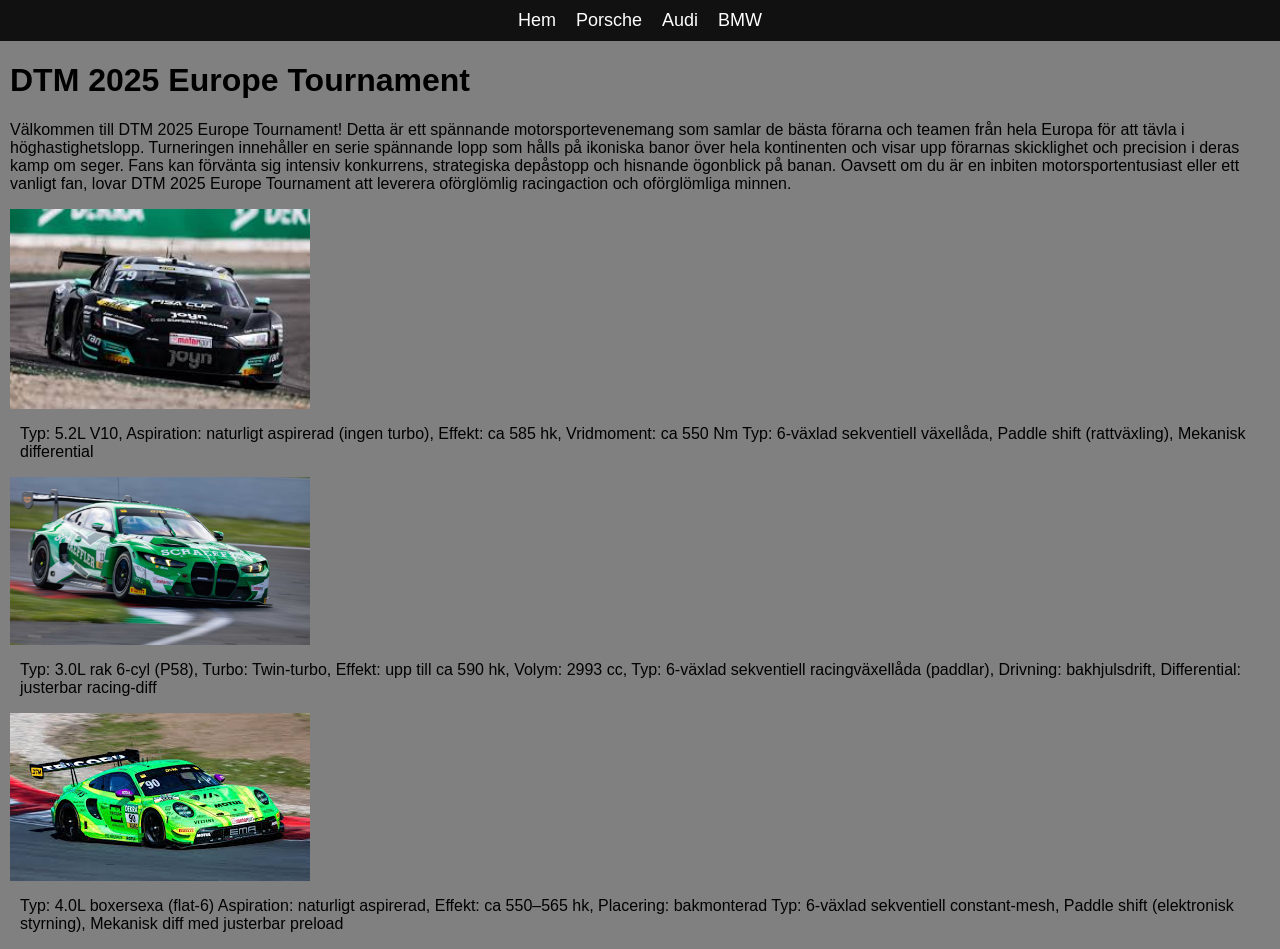
==== index.html @ 0d8f29cf "första lektionen" ====
<!DOCTYPE html>
<html lang="en">
<head>
    <meta charset="UTF-8">
    <meta name="viewport" content="width=device-width, initial-scale=1.0">
    <title>DTM Shops</title>
    <link rel="stylesheet" href="style.css">
</head>
<body>
    <nav>
    <ul>
        <li><a href="#">Hem</a></li>
        <li><a href="#">Porsche</a></li>
        <li><a href="#">Audi</a></li>
        <li><a href="#">BMW</a></li>
    </ul>
</nav>

    <h1>DTM 2025 Europe Tournament</h1>
    <p>Välkommen till DTM 2025 Europe Tournament! Detta är ett spännande motorsportevenemang som samlar de bästa förarna och teamen från hela Europa för att tävla i höghastighetslopp. Turneringen innehåller en serie spännande lopp som hålls på ikoniska banor över hela kontinenten och visar upp förarnas skicklighet och precision i deras kamp om seger. Fans kan förvänta sig intensiv konkurrens, strategiska depåstopp och hisnande ögonblick på banan. Oavsett om du är en inbiten motorsportentusiast eller ett vanligt fan, lovar DTM 2025 Europe Tournament att leverera oförglömlig racingaction och oförglömliga minnen.</p>

    <div class="Bilar">
    <img src="images/audi.jpg">
    <p id="Audi">Typ: 5.2L V10, Aspiration: naturligt aspirerad (ingen turbo), Effekt: ca 585 hk, Vridmoment: ca 550 Nm Typ: 6-växlad sekventiell växellåda, Paddle shift (rattväxling), Mekanisk differential</p>
    <img src="images/bmw.jpg">
    <p id="Bmw">Typ: 3.0L rak 6-cyl (P58), Turbo: Twin-turbo, Effekt: upp till ca 590 hk, Volym: 2993 cc, Typ: 6-växlad sekventiell racingväxellåda (paddlar), Drivning: bakhjulsdrift, Differential: justerbar racing-diff</p>
    <img src="images/porsche.jpg">
    <p id="Porsche">Typ: 4.0L boxersexa (flat-6) Aspiration: naturligt aspirerad, Effekt: ca 550–565 hk, Placering: bakmonterad Typ: 6-växlad sekventiell constant-mesh, Paddle shift (elektronisk styrning), Mekanisk diff med justerbar preload</p>
</div>

</body>
</html>
---- style.css ----
body {
    background-color: grey;
    margin: 0;
    font-family: Arial, sans-serif;
}

h1, p, .Bilar {
    margin-left: 10px;
    
}

nav {
    background-color: #111;
    padding: 10px 0;
}

nav ul {
    list-style: none;
    display: flex;
    justify-content: center;
    margin: 0;
    padding: 0;
}

nav ul li {
    margin: 0 10px;
}

nav ul li a {
    color: white;
    text-decoration: none;
    font-size: 18px;
    transition: 0.3s;
}

nav ul li a:hover {
    color: #f39c12;
}
.Bilar img {
    width: 300px;
    display: flex;
    gap: 30px;
}
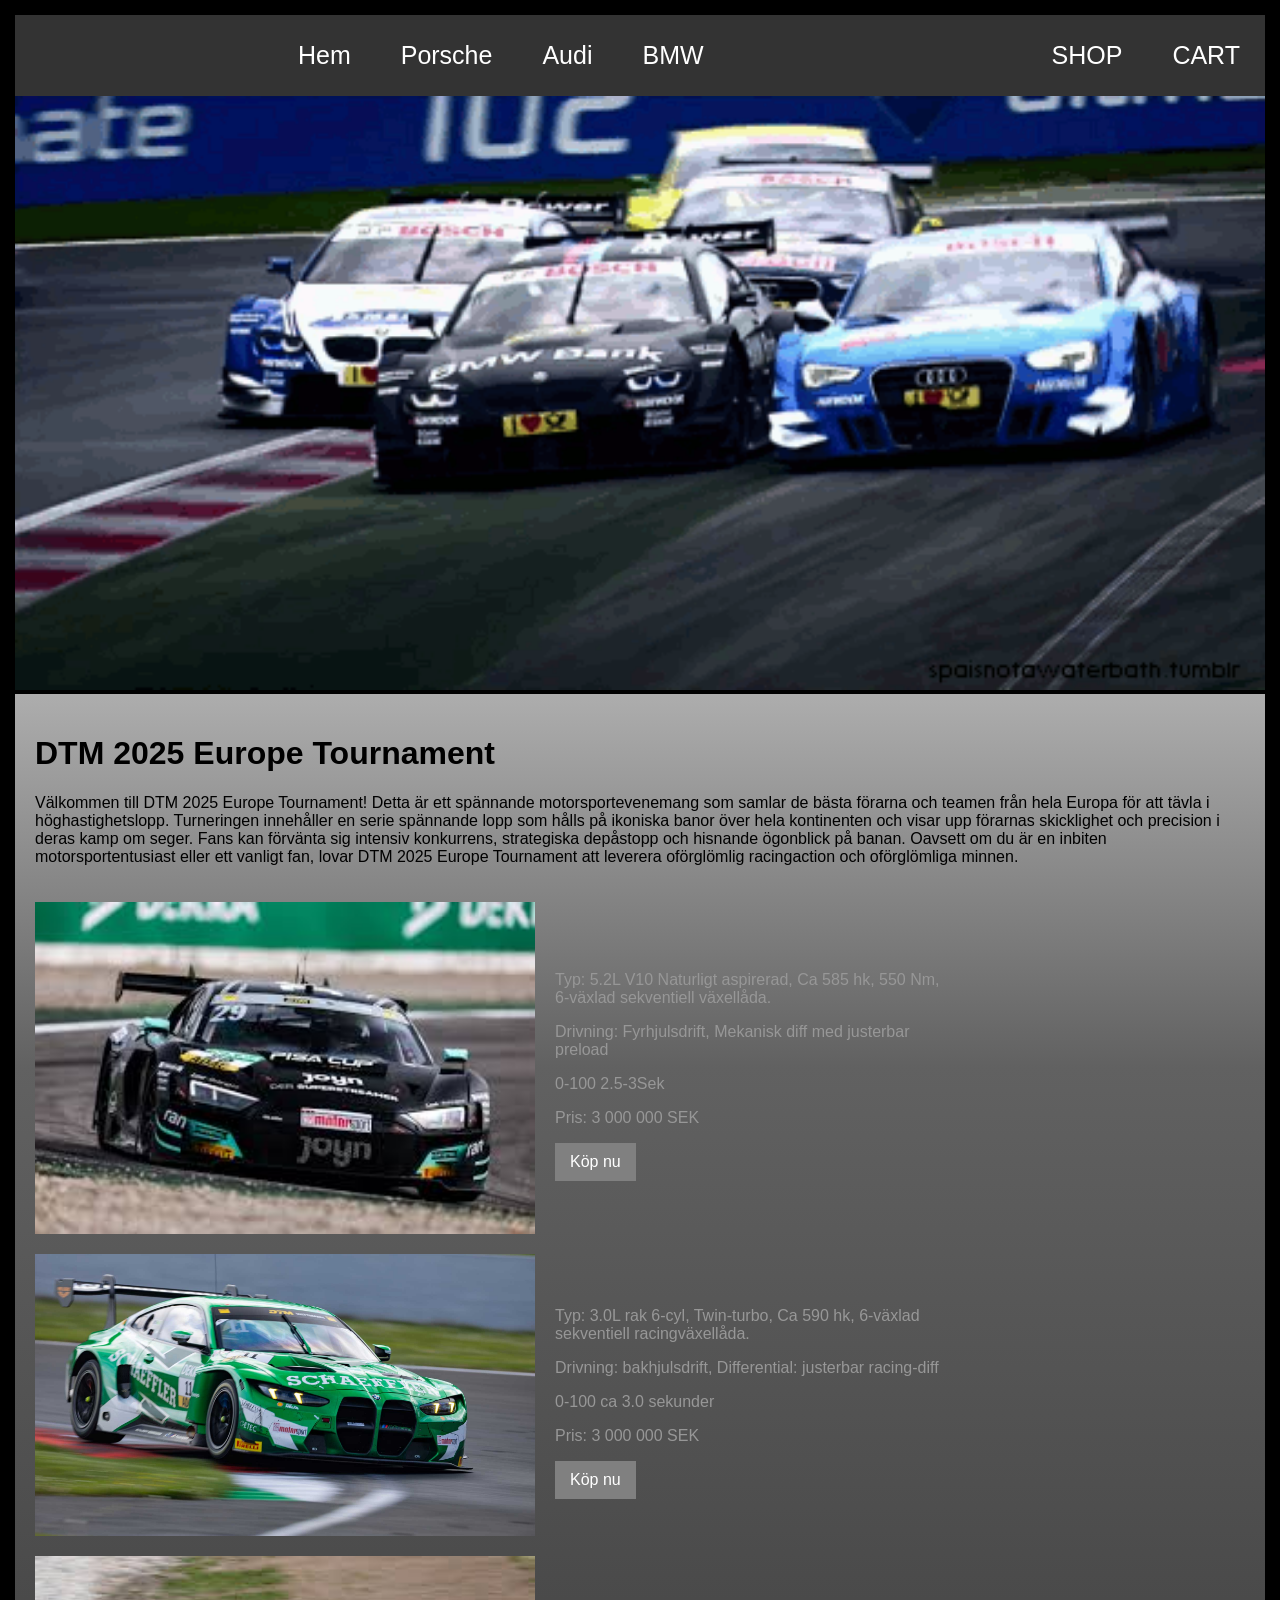
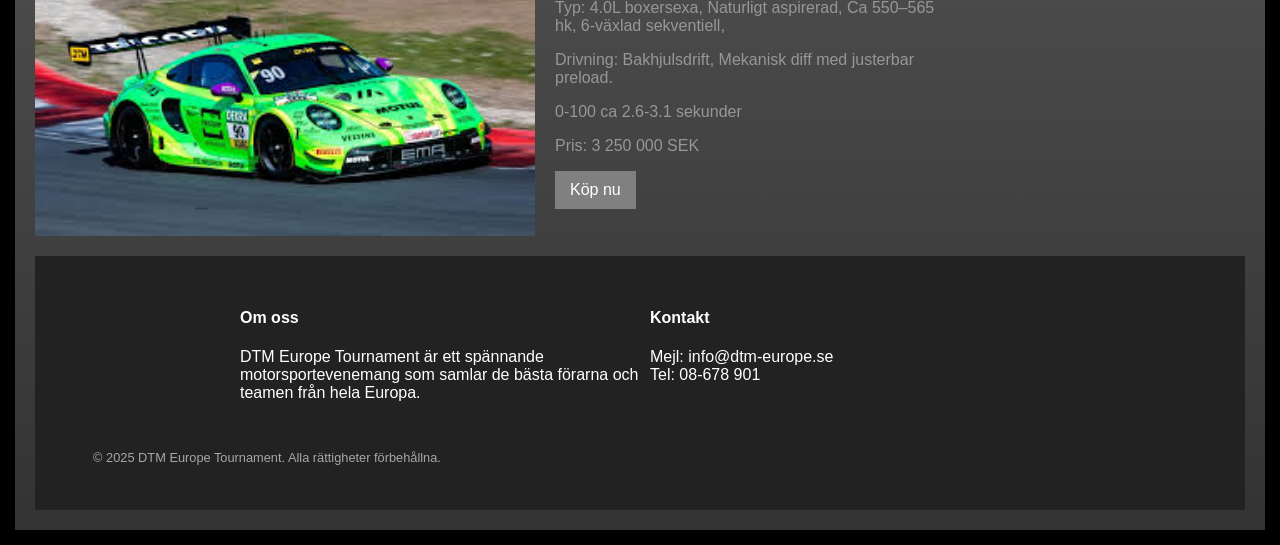
==== commit 99beda78: "24/4 Co-authored-by: Copilot <copilot@github.com>" ====
--- a/index.html
+++ b/index.html
@@ -8,25 +8,71 @@
 </head>
 <body>
     <nav>
-    <ul>
+    <ul class="Menu">
         <li><a href="#">Hem</a></li>
         <li><a href="#">Porsche</a></li>
         <li><a href="#">Audi</a></li>
         <li><a href="#">BMW</a></li>
     </ul>
+
+    <ul class="Shop">
+        <li><a href="#">SHOP</a></li>
+        <li><a href="#">CART</a></li>
+    </ul>
 </nav>
+<div class="banner">
+    <img src="images/HeroDTM.gif" alt="DTM Banner">
+    
+</div>
+    <div class="wrapper">
+        <div class="banner-text">
+        <h1>DTM 2025 Europe Tournament</h1>
+        <p>Välkommen till DTM 2025 Europe Tournament! Detta är ett spännande motorsportevenemang som samlar de bästa förarna och teamen från hela Europa för att tävla i höghastighetslopp. Turneringen innehåller en serie spännande lopp som hålls på ikoniska banor över hela kontinenten och visar upp förarnas skicklighet och precision i deras kamp om seger. Fans kan förvänta sig intensiv konkurrens, strategiska depåstopp och hisnande ögonblick på banan. Oavsett om du är en inbiten motorsportentusiast eller ett vanligt fan, lovar DTM 2025 Europe Tournament att leverera oförglömlig racingaction och oförglömliga minnen.</p>
+    </div>
+        <div class="Bilar">
+            <div class="Bilder"><img src="images/audi.jpg">
+                <div>
+                    <p id="Audi">Typ: 5.2L V10 Naturligt aspirerad, Ca 585 hk, 550 Nm, 6-växlad sekventiell växellåda. </p>
+                    <p id="Audi2">Drivning: Fyrhjulsdrift, Mekanisk diff med justerbar preload</p>
+                    <p>0-100 2.5-3Sek</p>
+                    <p>Pris: 3 000 000 SEK</p>
+                    <button>Köp nu</button>
+                </div>
+            </div>
+        <div class="Bilder"><img src="images/bmw.jpg">
+            <div>
+                <p id="Bmw">Typ: 3.0L rak 6-cyl, Twin-turbo, Ca 590 hk, 6-växlad sekventiell racingväxellåda. </p>
+                <p id="Bmw2"> Drivning: bakhjulsdrift, Differential: justerbar racing-diff</p>
+                <p>0-100 ca 3.0 sekunder</p>
+                <p>Pris: 3 000 000 SEK</p>
+                <button>Köp nu</button>
+            </div>
+            </div><div class="Bilder"><img src="images/porsche.jpg">
+            
+            <div>
+                <p id="Porsche">Typ: 4.0L boxersexa, Naturligt aspirerad, Ca 550–565 hk, 6-växlad sekventiell,</p>
+                <p id="Porsche">Drivning: Bakhjulsdrift, Mekanisk diff med justerbar preload.</p>
+                <p> 0-100 ca 2.6-3.1 sekunder</p>
+                <p>Pris: 3 250 000 SEK</p>
+                <button>Köp nu</button>
+            </div>
+        
+            
+    </div>
+<footer class="bas-footer">
+      <div class="footer-grid">
+        <div>
+          <h4>Om oss</h4>
+             <p>DTM Europe Tournament är ett spännande motorsportevenemang som samlar de bästa förarna och teamen från hela Europa.</p>
+        </div>
+        <div>
+          <h4>Kontakt</h4>
+          <p>Mejl: info@dtm-europe.se<br />Tel: 08-678 901</p>
+        </div>
+      </div>
+      <p class="copy">&copy; 2025 DTM Europe Tournament. Alla rättigheter förbehållna.</p>
+    </footer>
 
-    <h1>DTM 2025 Europe Tournament</h1>
-    <p>Välkommen till DTM 2025 Europe Tournament! Detta är ett spännande motorsportevenemang som samlar de bästa förarna och teamen från hela Europa för att tävla i höghastighetslopp. Turneringen innehåller en serie spännande lopp som hålls på ikoniska banor över hela kontinenten och visar upp förarnas skicklighet och precision i deras kamp om seger. Fans kan förvänta sig intensiv konkurrens, strategiska depåstopp och hisnande ögonblick på banan. Oavsett om du är en inbiten motorsportentusiast eller ett vanligt fan, lovar DTM 2025 Europe Tournament att leverera oförglömlig racingaction och oförglömliga minnen.</p>
-
-    <div class="Bilar">
-    <img src="images/audi.jpg">
-    <p id="Audi">Typ: 5.2L V10, Aspiration: naturligt aspirerad (ingen turbo), Effekt: ca 585 hk, Vridmoment: ca 550 Nm Typ: 6-växlad sekventiell växellåda, Paddle shift (rattväxling), Mekanisk differential</p>
-    <img src="images/bmw.jpg">
-    <p id="Bmw">Typ: 3.0L rak 6-cyl (P58), Turbo: Twin-turbo, Effekt: upp till ca 590 hk, Volym: 2993 cc, Typ: 6-växlad sekventiell racingväxellåda (paddlar), Drivning: bakhjulsdrift, Differential: justerbar racing-diff</p>
-    <img src="images/porsche.jpg">
-    <p id="Porsche">Typ: 4.0L boxersexa (flat-6) Aspiration: naturligt aspirerad, Effekt: ca 550–565 hk, Placering: bakmonterad Typ: 6-växlad sekventiell constant-mesh, Paddle shift (elektronisk styrning), Mekanisk diff med justerbar preload</p>
-</div>
 
 </body>
 </html>
--- a/style.css
+++ b/style.css
@@ -1,43 +1,128 @@
 body {
-    background-color: grey;
+    background-color: black;
     margin: 0;
     font-family: Arial, sans-serif;
+    border: black 15px solid;
 }
 
-h1, p, .Bilar {
-    margin-left: 10px;
-    
+
+nav {
+    background-color: #333;
+    padding: 10px 0;
+    display: flex;
+}
+.Shop {
+    display: flex;
+    justify-content: flex-end;
+    list-style: none;
+    align-items: center;
 }
 
-nav {
-    background-color: #111;
-    padding: 10px 0;
+.Menu {
+    list-style: none;
+    display: flex;
+    justify-content: flex-start;
+    padding: 0;
+    margin-left: auto;
+    margin-right: auto;
+    align-items: center;
 }
 
-nav ul {
+.Contact {
     list-style: none;
     display: flex;
-    justify-content: center;
-    margin: 0;
-    padding: 0;
+    justify-content: flex-start
+    align-items: center;
 }
 
 nav ul li {
-    margin: 0 10px;
+    margin: 0 25px;
 }
 
 nav ul li a {
     color: white;
     text-decoration: none;
-    font-size: 18px;
+    font-size: 25px;
     transition: 0.3s;
 }
 
 nav ul li a:hover {
     color: #f39c12;
 }
+
+.banner img {
+    width: 100%;
+    height: auto;
+}
+
+.Bilar {
+    display: flex;
+    gap: 20px;
+    margin-top: 20px;
+    flex-wrap: wrap;
+    flex-direction: column;
+}
+
+.Bilar p {
+    width: 400px;
+}
+
 .Bilar img {
-    width: 300px;
+    width: 500px;
     display: flex;
-    gap: 30px;
+    flex-direction: row;
+    align-items: center;
+    gap: 20px;
+}
+
+.Bilder {
+    display: flex;
+    flex-direction: row;
+    align-items: center;
+    gap: 20px;
+}
+.wrapper {
+    color: rgb(151, 151, 151);
+  display: flex;
+  flex-direction: column;
+  padding: 20px;
+  background: #333333;
+background: linear-gradient(0deg, rgba(51, 51, 51, 1) 0%, rgba(97, 97, 97, 1) 74%, rgba(173, 173, 173, 1) 100%);
+}
+.banner-text {
+    color: black;
+}
+.bas-footer {
+  background: #222;
+  color: #fff;
+  padding: 2rem;
+  font-family: sans-serif;
+}
+
+.footer-grid {
+  display: grid;
+  grid-template-columns: repeat(auto-fit, minmax(200px, 1fr));
+  gap: 20px;
+  max-width: 800px;
+  margin: 0 auto;
+}
+
+.copy {
+  text-align: center;
+  margin-top: 2rem;
+  font-size: 0.8rem;
+  opacity: 0.6;
+}
+
+button{
+    background-color: grey;
+    color: white;
+    border: none;
+    padding: 10px 15px;
+    font-size: 16px;
+    cursor: pointer;
+}
+button:hover {
+    background-color: #f39c12;
+    transition: background-color 0.7s ease;
 }
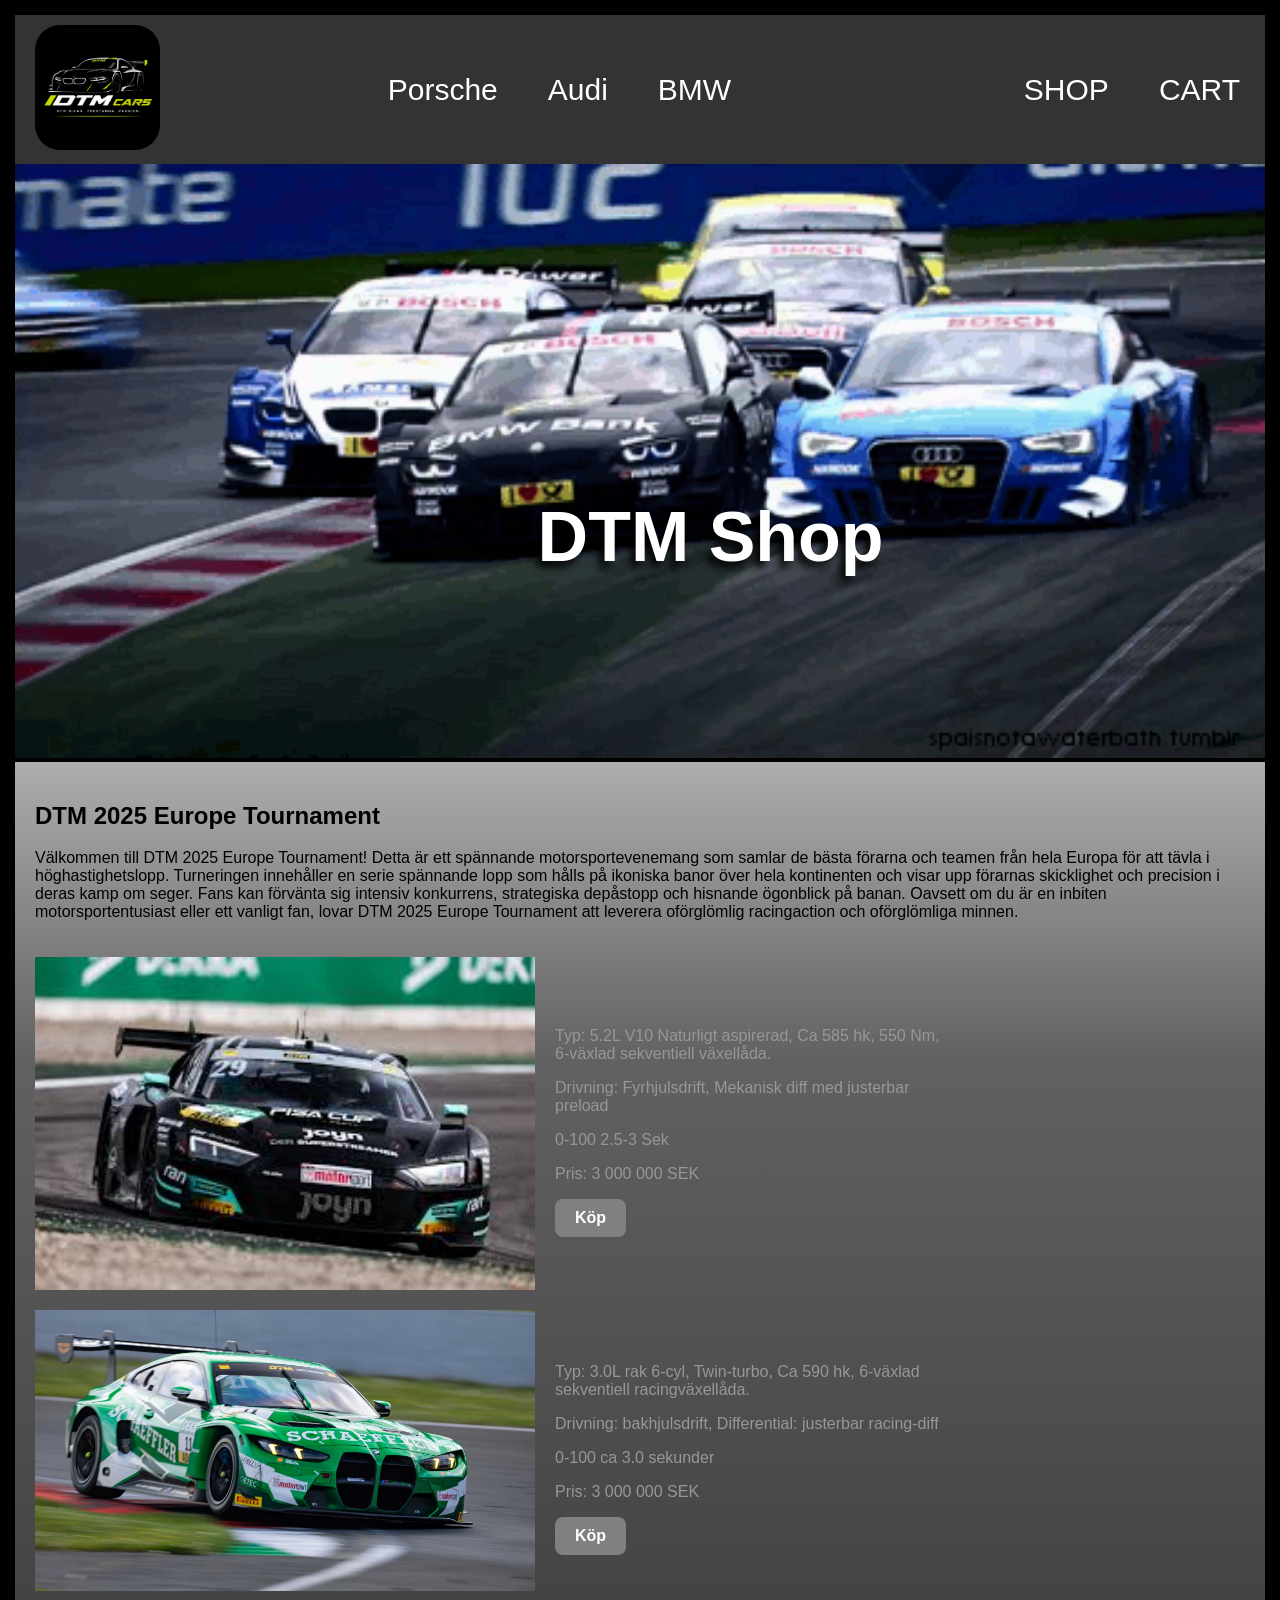
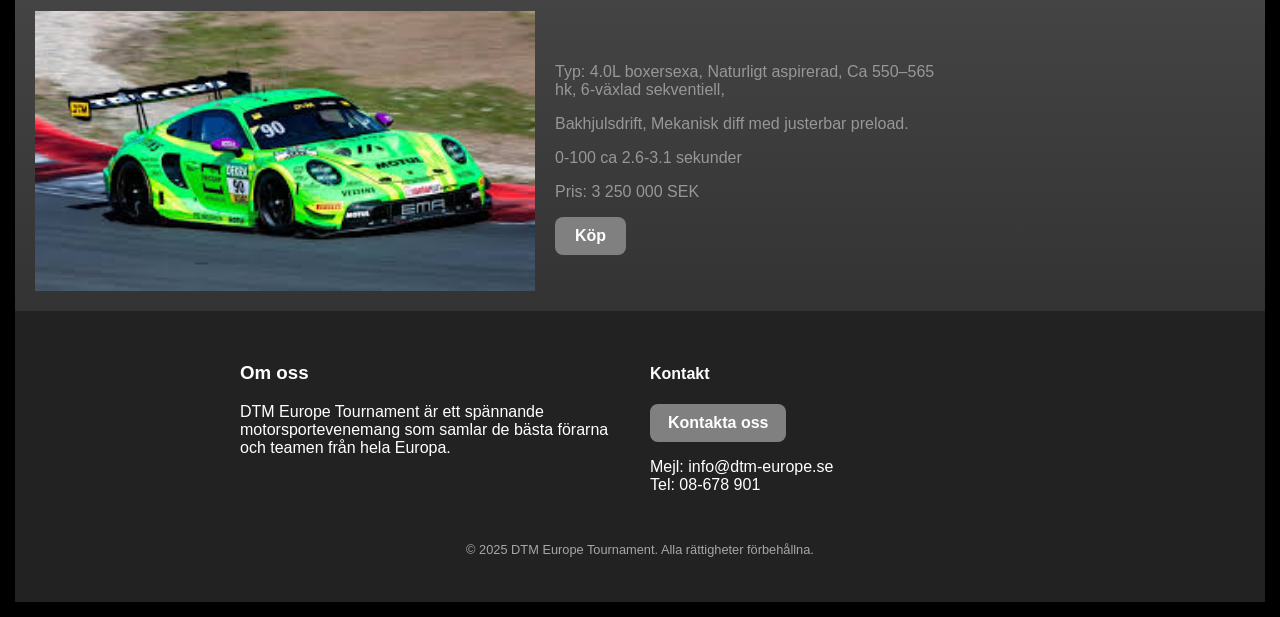
==== commit 71ccdb28: "5/5" ====
--- a/index.html
+++ b/index.html
@@ -1,78 +1,108 @@
-<!DOCTYPE html>
-<html lang="en">
-<head>
-    <meta charset="UTF-8">
-    <meta name="viewport" content="width=device-width, initial-scale=1.0">
+<!doctype html>
+<html lang="sv">
+  <head>
+    <meta charset="UTF-8" />
+    <meta name="viewport" content="width=device-width, initial-scale=1.0" />
     <title>DTM Shops</title>
-    <link rel="stylesheet" href="style.css">
-</head>
-<body>
+    <link rel="stylesheet" href="css/style.css" />
+    <link rel="icon" type="image/png" href="images/loggo.png" /> 
+  </head>
+  <body>
     <nav>
-    <ul class="Menu">
-        <li><a href="#">Hem</a></li>
+      <a href="index.html">
+      <img class="loggo" src="images/loggo.png" alt="Logga"/>
+      </a>
+      <ul class="Menu">
         <li><a href="#">Porsche</a></li>
         <li><a href="#">Audi</a></li>
         <li><a href="#">BMW</a></li>
-    </ul>
+      </ul>
 
-    <ul class="Shop">
-        <li><a href="#">SHOP</a></li>
+      <ul class="Shop">
+        <li><a href="cars.html">SHOP</a></li>
         <li><a href="#">CART</a></li>
-    </ul>
-</nav>
-<div class="banner">
-    <img src="images/HeroDTM.gif" alt="DTM Banner">
-    
-</div>
+      </ul>
+    </nav>
+    <div class="banner">
+      <img src="images/HeroDTM.gif" alt="DTM Banner" />
+    </div>
+    <h1>DTM Shop</h1>
     <div class="wrapper">
-        <div class="banner-text">
-        <h1>DTM 2025 Europe Tournament</h1>
-        <p>Välkommen till DTM 2025 Europe Tournament! Detta är ett spännande motorsportevenemang som samlar de bästa förarna och teamen från hela Europa för att tävla i höghastighetslopp. Turneringen innehåller en serie spännande lopp som hålls på ikoniska banor över hela kontinenten och visar upp förarnas skicklighet och precision i deras kamp om seger. Fans kan förvänta sig intensiv konkurrens, strategiska depåstopp och hisnande ögonblick på banan. Oavsett om du är en inbiten motorsportentusiast eller ett vanligt fan, lovar DTM 2025 Europe Tournament att leverera oförglömlig racingaction och oförglömliga minnen.</p>
+      <div class="banner-text">
+        <h2>DTM 2025 Europe Tournament</h2>
+        <p>
+          Välkommen till DTM 2025 Europe Tournament! Detta är ett spännande
+          motorsportevenemang som samlar de bästa förarna och teamen från hela
+          Europa för att tävla i höghastighetslopp. Turneringen innehåller en
+          serie spännande lopp som hålls på ikoniska banor över hela kontinenten
+          och visar upp förarnas skicklighet och precision i deras kamp om
+          seger. Fans kan förvänta sig intensiv konkurrens, strategiska
+          depåstopp och hisnande ögonblick på banan. Oavsett om du är en inbiten
+          motorsportentusiast eller ett vanligt fan, lovar DTM 2025 Europe
+          Tournament att leverera oförglömlig racingaction och oförglömliga
+          minnen.
+        </p>
+      </div>
+      <div class="Bilar">
+        <div class="Bilder">
+          <img src="images/audi.jpg" alt="Audi DTM"/> 
+          <div>
+            <p id="Audi">
+              Typ: 5.2L V10 Naturligt aspirerad, Ca 585 hk, 550 Nm, 6-växlad
+              sekventiell växellåda.
+            </p>
+            <p>Drivning: Fyrhjulsdrift, Mekanisk diff med justerbar preload</p>
+            <p>0-100 2.5-3 Sek</p>
+            <p>Pris: 3 000 000 SEK</p>
+            <a class="shop-btn" href="cars.html">Köp</a>
+          </div>
+        </div>
+        <div class="Bilder">
+          <img src="images/bmw.jpg" alt="BMW DTM"/>
+          <div>
+            <p id="Bmw">
+              Typ: 3.0L rak 6-cyl, Twin-turbo, Ca 590 hk, 6-växlad sekventiell
+              racingväxellåda.</p>
+            <p>Drivning: bakhjulsdrift, Differential: justerbar racing-diff</p>
+            <p>0-100 ca 3.0 sekunder</p>
+            <p>Pris: 3 000 000 SEK</p>
+            <a class="shop-btn" href="cars.html">Köp</a>
+          </div>
+        </div>
+        <div class="Bilder">
+          <img src="images/porsche.jpg" alt="Porsche DTM"/>
+
+          <div>
+            <p id="Porsche">
+              Typ: 4.0L boxersexa, Naturligt aspirerad, Ca 550–565 hk, 6-växlad
+              sekventiell,</p>
+            <p>Bakhjulsdrift, Mekanisk diff med justerbar preload.</p>
+            <p>0-100 ca 2.6-3.1 sekunder</p>
+            <p>Pris: 3 250 000 SEK</p>
+            <a class="shop-btn" href="cars.html">Köp</a>
+          </div>
+        </div>
+      </div>
     </div>
-        <div class="Bilar">
-            <div class="Bilder"><img src="images/audi.jpg">
-                <div>
-                    <p id="Audi">Typ: 5.2L V10 Naturligt aspirerad, Ca 585 hk, 550 Nm, 6-växlad sekventiell växellåda. </p>
-                    <p id="Audi2">Drivning: Fyrhjulsdrift, Mekanisk diff med justerbar preload</p>
-                    <p>0-100 2.5-3Sek</p>
-                    <p>Pris: 3 000 000 SEK</p>
-                    <button>Köp nu</button>
-                </div>
-            </div>
-        <div class="Bilder"><img src="images/bmw.jpg">
-            <div>
-                <p id="Bmw">Typ: 3.0L rak 6-cyl, Twin-turbo, Ca 590 hk, 6-växlad sekventiell racingväxellåda. </p>
-                <p id="Bmw2"> Drivning: bakhjulsdrift, Differential: justerbar racing-diff</p>
-                <p>0-100 ca 3.0 sekunder</p>
-                <p>Pris: 3 000 000 SEK</p>
-                <button>Köp nu</button>
-            </div>
-            </div><div class="Bilder"><img src="images/porsche.jpg">
-            
-            <div>
-                <p id="Porsche">Typ: 4.0L boxersexa, Naturligt aspirerad, Ca 550–565 hk, 6-växlad sekventiell,</p>
-                <p id="Porsche">Drivning: Bakhjulsdrift, Mekanisk diff med justerbar preload.</p>
-                <p> 0-100 ca 2.6-3.1 sekunder</p>
-                <p>Pris: 3 250 000 SEK</p>
-                <button>Köp nu</button>
-            </div>
-        
-            
-    </div>
-<footer class="bas-footer">
+
+    <footer class="bas-footer">
       <div class="footer-grid">
         <div>
-          <h4>Om oss</h4>
-             <p>DTM Europe Tournament är ett spännande motorsportevenemang som samlar de bästa förarna och teamen från hela Europa.</p>
+          <h3>Om oss</h3>
+          <p>
+            DTM Europe Tournament är ett spännande motorsportevenemang som
+            samlar de bästa förarna och teamen från hela Europa.
+          </p>
         </div>
         <div>
           <h4>Kontakt</h4>
+          <a class="kontakt-btn" href="kontakt.html">Kontakta oss</a>
           <p>Mejl: info@dtm-europe.se<br />Tel: 08-678 901</p>
         </div>
       </div>
-      <p class="copy">&copy; 2025 DTM Europe Tournament. Alla rättigheter förbehållna.</p>
+      <p class="copy">
+        &copy; 2025 DTM Europe Tournament. Alla rättigheter förbehållna.
+      </p>
     </footer>
-
-
-</body>
-</html>+  </body>
+</html>
--- a/css/style.css
+++ b/css/style.css
@@ -0,0 +1,161 @@
+body {
+    background-color: black;
+    margin: 0;
+    font-family: Arial, sans-serif;
+    border: black 15px solid;
+}
+
+
+nav {
+    background-color: #333;
+    padding: 10px 0;
+    display: flex;
+}
+.Shop {
+    display: flex;
+    justify-content: flex-end;
+    list-style: none;
+    align-items: center;
+}
+
+.Menu {
+    list-style: none;
+    display: flex;
+    justify-content: flex-start;
+    padding: 0;
+    margin-left: auto;
+    margin-right: auto;
+    align-items: center;
+}
+
+.Contact {
+    list-style: none;
+    display: flex;
+    justify-content: flex-start;
+    align-items: center;
+}
+
+nav ul li {
+    margin: 0 25px;
+}
+
+nav ul li a {
+    color: white;
+    text-decoration: none;
+    font-size: 25px;
+    transition: 0.3s;
+    font-size: 30px;
+}
+
+nav ul li a:hover {
+    color: #f39c12;
+}
+.loggo {
+    height: 125px;
+    margin-left: 20px;
+    border-radius: 20%;
+}
+
+.banner img {
+    width: 100%;
+    height: auto;
+}
+h1 {
+    position: absolute;
+    font-size: 70px;
+    text-shadow: -5px 6px 8px black;
+    color: white;
+    text-align: center;
+    top: 50%;
+    left: 42%
+
+}
+
+.Bilar {
+    display: flex;
+    gap: 20px;
+    margin-top: 20px;
+    flex-wrap: wrap;
+    flex-direction: column;
+}
+
+.Bilar p {
+    width: 400px;
+}
+
+.Bilar img {
+    width: 500px;
+    display: flex;
+    flex-direction: row;
+    align-items: center;
+    gap: 20px;
+}
+
+.Bilder {
+    display: flex;
+    flex-direction: row;
+    align-items: center;
+    gap: 20px;
+}
+.wrapper {
+    color: rgb(151, 151, 151);
+  display: flex;
+  flex-direction: column;
+  padding: 20px;
+  background: #333333;
+background: linear-gradient(0deg, rgba(51, 51, 51, 1) 0%, rgba(97, 97, 97, 1) 74%, rgba(173, 173, 173, 1) 100%);
+}
+.banner-text {
+    color: black;
+}
+.bas-footer {
+  background: #222;
+  color: #fff;
+  padding: 2rem;
+  font-family: sans-serif;
+}
+
+.footer-grid {
+  display: grid;
+  grid-template-columns: repeat(auto-fit, minmax(200px, 1fr));
+  gap: 20px;
+  max-width: 800px;
+  margin: 0 auto;
+}
+
+.copy {
+  text-align: center;
+  margin-top: 2rem;
+  font-size: 0.8rem;
+  opacity: 0.6;
+}
+
+button{
+    background-color: grey;
+    color: white;
+    border: none;
+    padding: 10px 15px;
+    font-size: 16px;
+    cursor: pointer;
+}
+button:hover {
+    background-color: darkgrey;
+    transition: background-color 0.7s ease;
+}
+.shop-btn {    display: inline-block;    padding: 10px 20px;    background-color: gray;    color: white;    text-decoration: none;    border-radius: 8px;    font-weight: bold;    transition: 0.3s ease;}.shop-btn:hover {    background-color: orange;    transform: scale(1.05);}
+
+.kontakt-btn {
+    display: inline-block;
+    padding: 10px 18px;
+    background-color: grey;
+    color: white;
+    text-decoration: none;
+    border-radius: 8px;
+    font-weight: bold;
+    transition: 0.3s ease;
+}
+
+.kontakt-btn:hover {
+    background-color: orange;
+    transform: scale(1.05);
+}
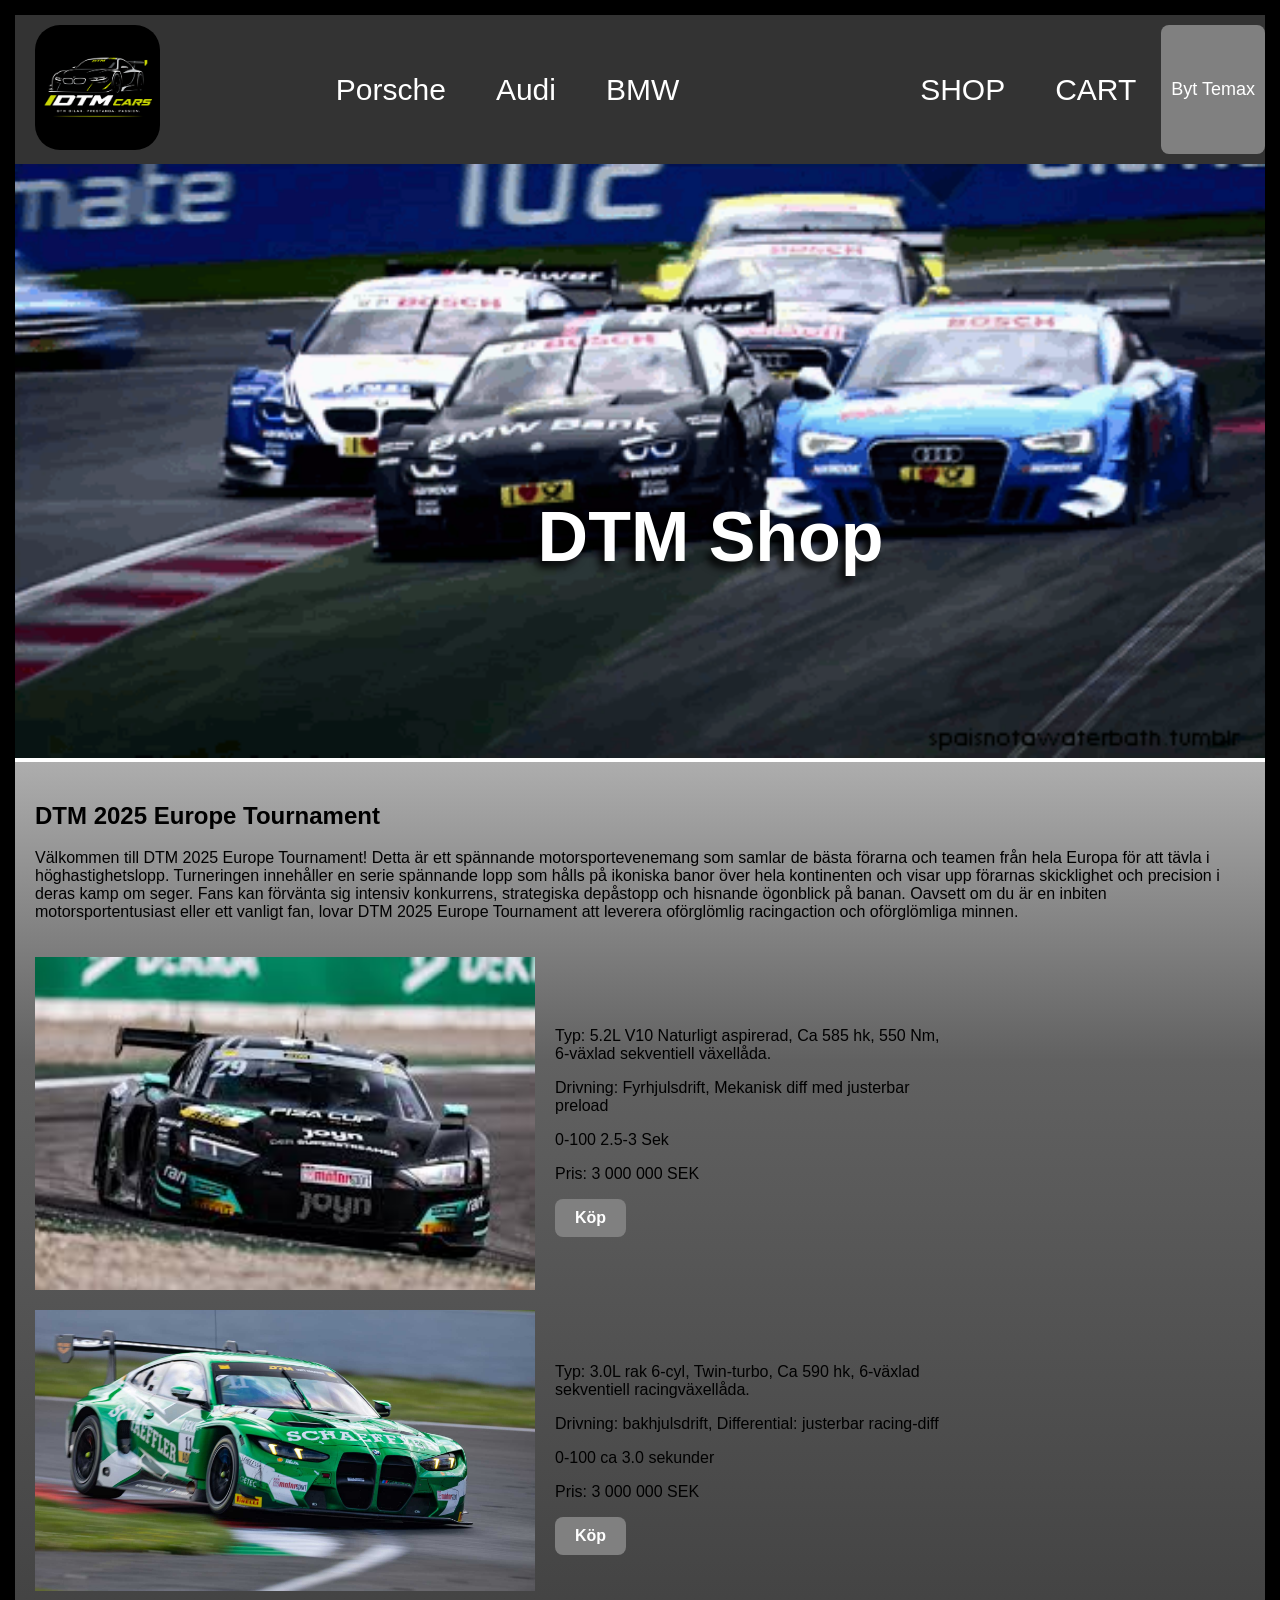
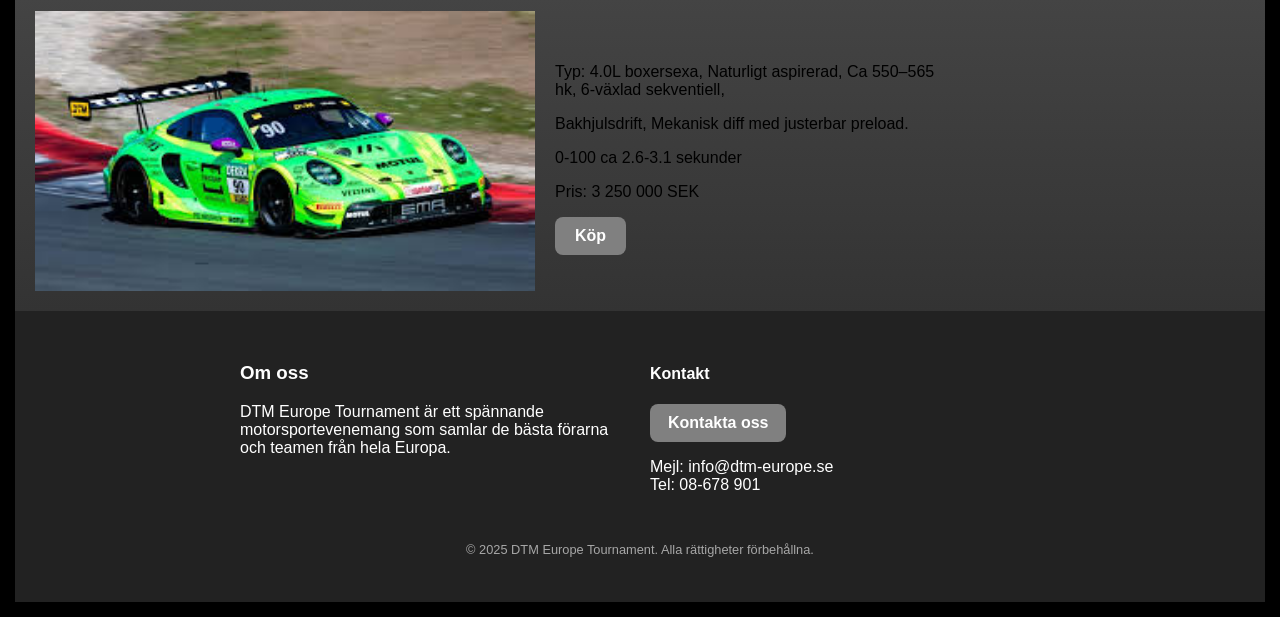
==== commit ff92ed11: "slut" ====
--- a/index.html
+++ b/index.html
@@ -22,6 +22,7 @@
         <li><a href="cars.html">SHOP</a></li>
         <li><a href="#">CART</a></li>
       </ul>
+      <button class="dark-btn" onclick="toggleDarkMode()">Byt Temax </button>
     </nav>
     <div class="banner">
       <img src="images/HeroDTM.gif" alt="DTM Banner" />
@@ -104,5 +105,6 @@
         &copy; 2025 DTM Europe Tournament. Alla rättigheter förbehållna.
       </p>
     </footer>
+    <script src="script.js"></script>
   </body>
 </html>
--- a/css/style.css
+++ b/css/style.css
@@ -1,5 +1,6 @@
 body {
-    background-color: black;
+    background-color: white;
+    color: black;
     margin: 0;
     font-family: Arial, sans-serif;
     border: black 15px solid;
@@ -98,7 +99,7 @@
     gap: 20px;
 }
 .wrapper {
-    color: rgb(151, 151, 151);
+    color: inherit;
   display: flex;
   flex-direction: column;
   padding: 20px;
@@ -158,4 +159,35 @@
 .kontakt-btn:hover {
     background-color: orange;
     transform: scale(1.05);
+}
+
+body.dark {
+    background-color: black;
+    color: white;
+}
+body.dark nav {
+    background-color: black;
+}
+
+body.dark .wrapper {
+    background: #111;
+}
+
+body.dark .bas-footer {
+    background: #000;
+}
+.dark-btn {
+    padding: 8px 10px;
+    font-size: 18px;
+    background-color: grey;
+    color: white;
+    border: none;
+    cursor: pointer;
+    border-radius: 8px;
+}
+
+.dark-btn:hover {
+    background-color: darkgrey;
+    transform: scale(1.05);
+    transition: 0.3s;
 }
